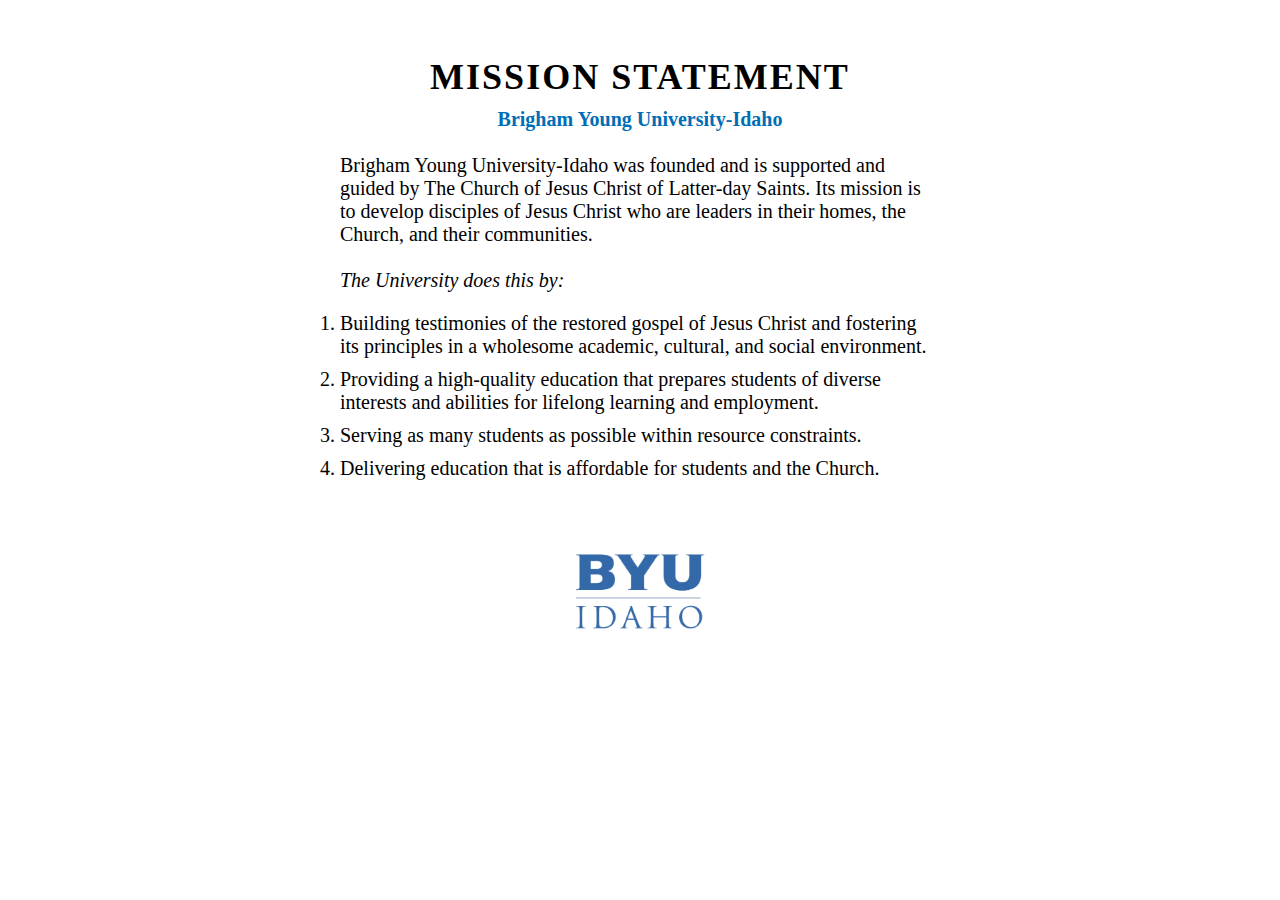
==== mission/index.html @ b0efa48b "should work" ====
<!DOCTYPE html>
<html lang="en">
<head>
    <meta charset="UTF-8">
    <meta name="viewport" content="width=device-width, initial-scale=1.0">
    <title>Mission Statement</title>
    <link rel="stylesheet"  href="styles.css">
</head>
<body>
    <div class="content">
        <header class="title">
            <h1>Mission Statement</h1>
            <h2>Brigham Young University-Idaho</h2>

        </header>
        <main>
            <p>
                Brigham Young University-Idaho was founded and is supported and guided
				by The Church of Jesus Christ of Latter-day Saints. Its mission is to
				develop disciples of Jesus Christ who are leaders in their homes, the
				Church, and their communities.
            </p>
            <p><br></p>
            <p>
                <em>The University does this by:</em>
            </p>
            <ol class="list">
                <li>
                    Building testimonies of the restored gospel of Jesus Christ and
						fostering its principles in a wholesome academic, cultural, and
						social environment.
                </li>
                <li>
                    Providing a high-quality education that prepares students of diverse
						interests and abilities for lifelong learning and employment.
                </li>
                <li>
                    Serving as many students as possible within resource constraints.
                </li>
                <li>
                    Delivering education that is affordable for students and the Church.
                </li>
            </ol>
        </main>
        <footer>
            <img src="images/byui_logo.webp" alt="BYUI logo" class="logo"/>
        </footer>
    </div>
</body>
</html>
---- mission/styles.css ----
* {
    margin: 0;
    padding: 0;
}

body {
    font-size: 20px;
    font-family: "Times New Roman", Times, serif;
}

.content {
    text-align: center;
}

.title {
    margin-top: 50px;
}

.title h1 {
    font-size: 36px;
    letter-spacing: 2px;
    text-transform: uppercase;
    line-height: 1.5;
}

.title h2 {
    color: #006EB6;
    line-height: 1.5;
    font-size: 20px;
}

main {
    max-width: 600px;
    margin: 0 auto;
    text-align: left;
    padding: 0 20px;
    margin-top: 20px;
}

.list {
    margin-top: 20px;
}

.list li {
    margin-bottom: 10px;
}

footer {
    margin-top: 50px;
}

.logo {
    width: 150px;
    margin-top: 20px;
}
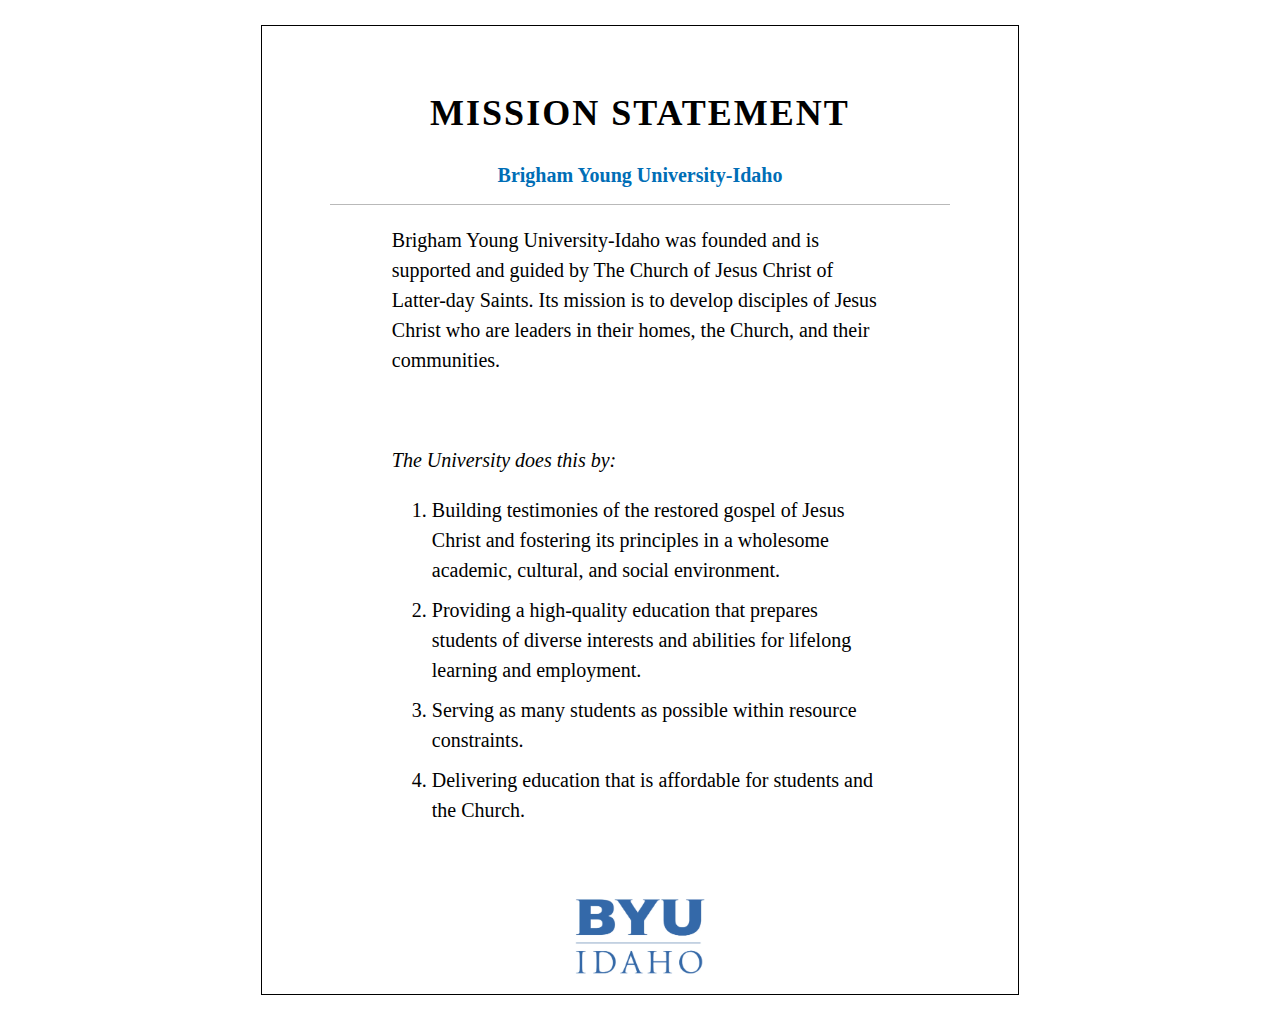
==== commit 94248768: "added the underline under title 2 text" ====
--- a/mission/index.html
+++ b/mission/index.html
@@ -11,6 +11,7 @@
         <header class="title">
             <h1>Mission Statement</h1>
             <h2>Brigham Young University-Idaho</h2>
+            <div class="underline"></div>
 
         </header>
         <main>
--- a/mission/styles.css
+++ b/mission/styles.css
@@ -1,8 +1,3 @@
-* {
-    margin: 0;
-    padding: 0;
-}
-
 body {
     font-size: 20px;
     font-family: "Times New Roman", Times, serif;
@@ -10,6 +5,12 @@
 
 .content {
     text-align: center;
+    border: 1px solid #000;
+    margin-top: 25px;
+    margin-bottom: 25px;
+    margin-left: 20%;
+    margin-right: 20%;
+    padding: 10px;
 }
 
 .title {
@@ -25,16 +26,23 @@
 
 .title h2 {
     color: #006EB6;
-    line-height: 1.5;
     font-size: 20px;
+}
+
+.underline {
+    background-color:rgb(185, 185, 185);
+    width: 620px;
+    height: 1px;
+    margin:auto;
 }
 
 main {
     max-width: 600px;
-    margin: 0 auto;
+    margin: 0 100px;
     text-align: left;
     padding: 0 20px;
     margin-top: 20px;
+    line-height: 1.5;
 }
 
 .list {
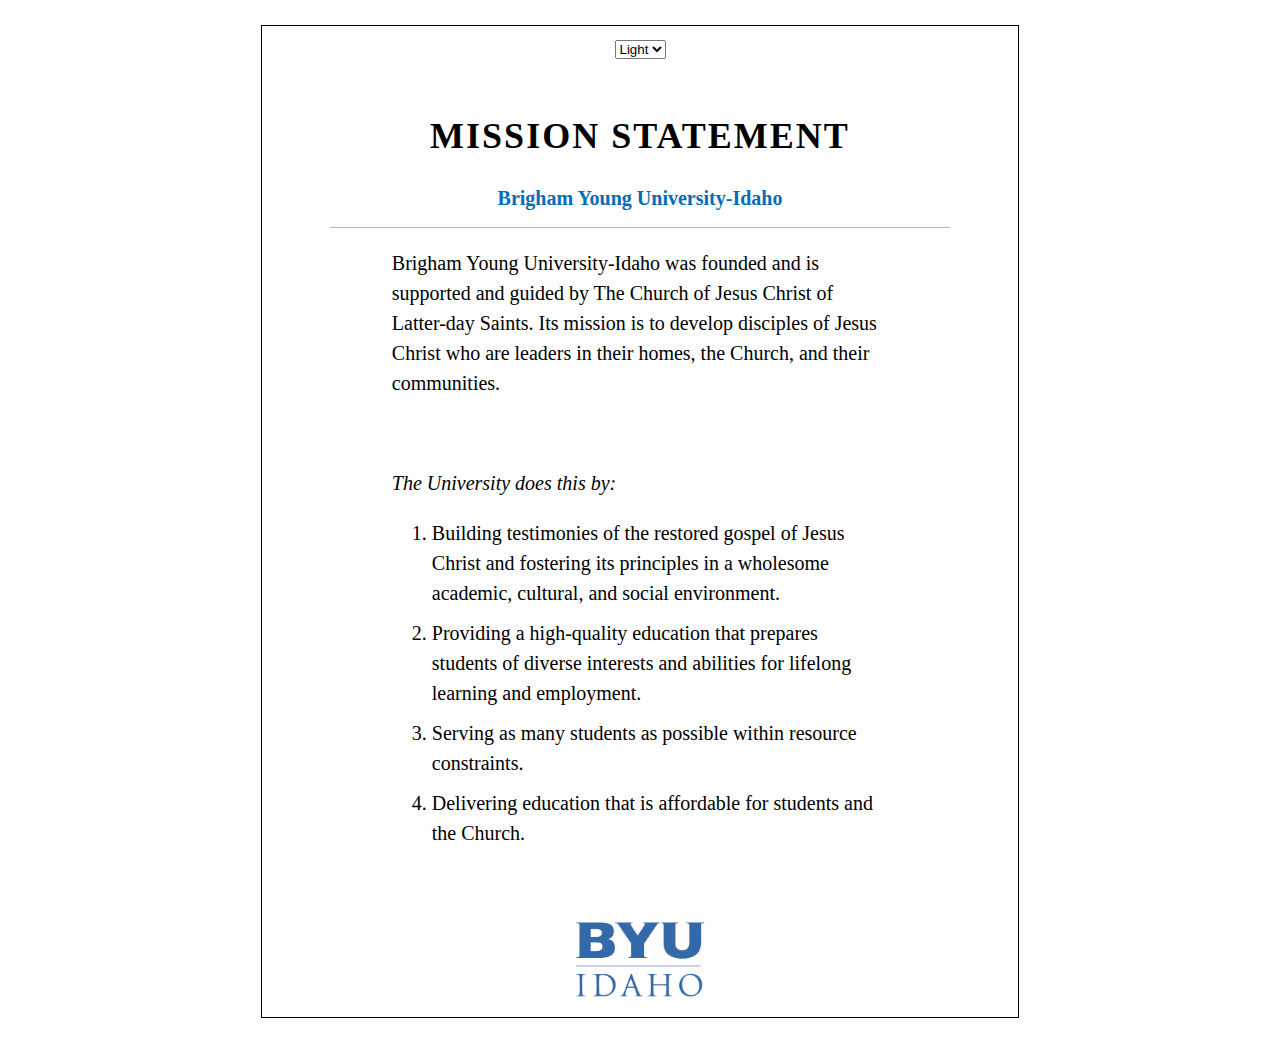
==== commit 7701d4ee: "added dark mode selector, with functionality" ====
--- a/mission/index.html
+++ b/mission/index.html
@@ -8,6 +8,10 @@
 </head>
 <body>
     <div class="content">
+        <select id="theme-selector">
+            <option value="light">Light</option>
+            <option value="dark">Dark</option>
+        </select>        
         <header class="title">
             <h1>Mission Statement</h1>
             <h2>Brigham Young University-Idaho</h2>
@@ -47,5 +51,6 @@
             <img src="images/byui_logo.webp" alt="BYUI logo" class="logo"/>
         </footer>
     </div>
+    <script src="mission.js"></script>
 </body>
 </html>--- a/mission/styles.css
+++ b/mission/styles.css
@@ -1,3 +1,12 @@
+.dark {
+    background-color: #333;
+    color: #fff;
+}
+
+.dark .content {
+    border-color: #ccc;
+}
+
 body {
     font-size: 20px;
     font-family: "Times New Roman", Times, serif;
